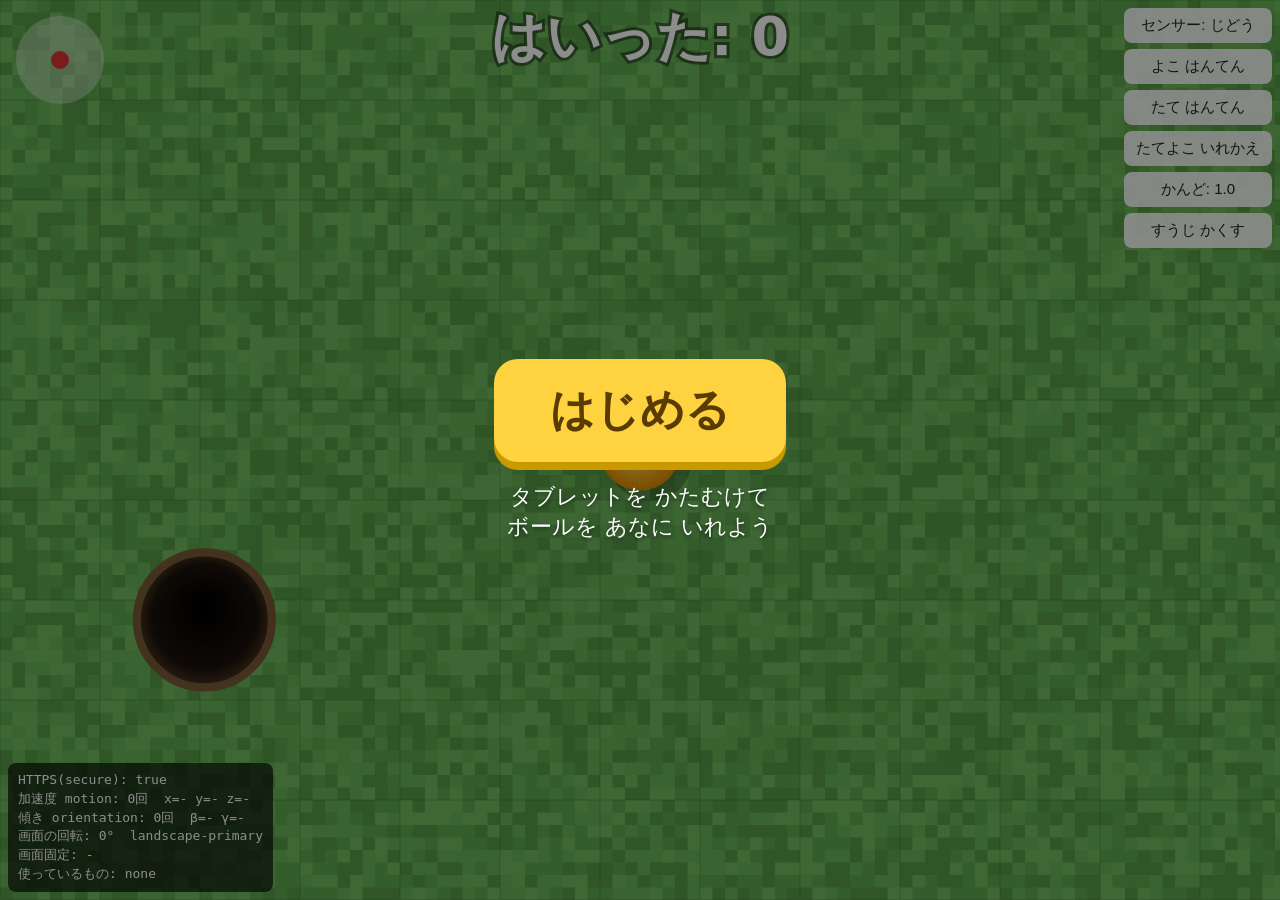
==== sensor-test.html @ 272e02b4 "feat: 傾きセンサーのテストページを追加 (ryokkon624/korokoro-block#1) Co-Authored-By: Claude Opus 5.5 <noreply@anthro" ====
<!doctype html>
<html lang="ja">
<head>
<meta charset="utf-8">
<meta name="viewport" content="width=device-width,initial-scale=1,maximum-scale=1,user-scalable=no">
<meta name="theme-color" content="#5a9e4b">
<title>かたむきテスト</title>
<style>
  html, body {
    margin: 0; height: 100%; overflow: hidden; background: #5a9e4b;
    font-family: system-ui, sans-serif;
    touch-action: none; user-select: none; -webkit-user-select: none;
  }
  canvas { display: block; }
  #info {
    position: fixed; left: 8px; bottom: 8px; background: rgba(0,0,0,.65); color: #fff;
    font: 13px/1.45 ui-monospace, monospace; padding: 8px 10px; border-radius: 8px;
    white-space: pre; pointer-events: none;
  }
  #panel { position: fixed; right: 8px; top: 8px; display: flex; flex-direction: column; gap: 6px; }
  #panel button {
    font-size: 15px; padding: 8px 12px; border-radius: 8px; border: none;
    background: rgba(255,255,255,.9); color: #222;
  }
  #start {
    position: fixed; inset: 0; display: flex; flex-direction: column; align-items: center;
    justify-content: center; gap: 20px; background: rgba(0,0,0,.45);
  }
  #start button {
    font-size: 44px; font-weight: bold; padding: 22px 56px; border-radius: 24px; border: none;
    background: #ffd23f; color: #5a3b00; box-shadow: 0 8px 0 #c99a00;
  }
  #start button:active { transform: translateY(6px); box-shadow: 0 2px 0 #c99a00; }
  #start p { color: #fff; font-size: 22px; margin: 0; text-align: center; text-shadow: 0 2px 4px rgba(0,0,0,.5); }
</style>
</head>
<body>
<canvas id="cv"></canvas>
<div id="info"></div>
<div id="panel">
  <button id="bMode">センサー: じどう</button>
  <button id="bFlipX">よこ はんてん</button>
  <button id="bFlipY">たて はんてん</button>
  <button id="bSwap">たてよこ いれかえ</button>
  <button id="bSens">かんど: 1.0</button>
  <button id="bInfo">すうじ かくす</button>
</div>
<div id="start">
  <button id="bStart">はじめる</button>
  <p>タブレットを かたむけて<br>ボールを あなに いれよう</p>
</div>
<script>
'use strict';

const cv = document.getElementById('cv');
const ctx = cv.getContext('2d');
const infoEl = document.getElementById('info');
let W = 0, H = 0;
let bg = null;

const S = {
  motion: null, orient: null, pointer: null,
  motionCount: 0, orientCount: 0,
  mode: 'auto', flipX: false, flipY: false, swap: false, sens: 1.0,
  showInfo: true, started: false, startedAt: 0, locked: null,
  score: 0, src: 'none', cheer: 0,
};

const ball = { x: 0, y: 0, vx: 0, vy: 0, r: 20, sinking: 0 };
const hole = { x: 0, y: 0, r: 30 };

const clamp = (v, lo, hi) => Math.min(Math.max(v, lo), hi);

// ---------- 画面サイズ ----------
function resize() {
  const dpr = window.devicePixelRatio || 1;
  W = innerWidth; H = innerHeight;
  cv.width = Math.round(W * dpr); cv.height = Math.round(H * dpr);
  cv.style.width = W + 'px'; cv.style.height = H + 'px';
  ctx.setTransform(dpr, 0, 0, dpr, 0, 0);
  const m = Math.min(W, H);
  ball.r = m * 0.045;
  hole.r = m * 0.075;
  bg = makeBackground(dpr);
  if (!ball.x) { ball.x = W / 2; ball.y = H / 2; placeHole(); }
  ball.x = clamp(ball.x, ball.r, W - ball.r);
  ball.y = clamp(ball.y, ball.r, H - ball.r);
  hole.x = clamp(hole.x, hole.r, W - hole.r);
  hole.y = clamp(hole.y, hole.r, H - hole.r);
}

// ブロックっぽい草の地面
function makeBackground(dpr) {
  const c = document.createElement('canvas');
  c.width = Math.round(W * dpr); c.height = Math.round(H * dpr);
  const g = c.getContext('2d');
  g.setTransform(dpr, 0, 0, dpr, 0, 0);
  const tile = Math.max(40, Math.round(Math.min(W, H) / 9));
  const px = tile / 8;
  let seed = 7;
  const rnd = () => (seed = (seed * 16807) % 2147483647) / 2147483647;
  const shades = ['#5fa84f', '#68b357', '#579c47', '#71bb5f'];
  for (let ty = 0; ty < H; ty += tile) {
    for (let tx = 0; tx < W; tx += tile) {
      for (let y = 0; y < 8; y++) {
        for (let x = 0; x < 8; x++) {
          g.fillStyle = shades[Math.floor(rnd() * shades.length)];
          g.fillRect(tx + x * px, ty + y * px, px + 0.5, px + 0.5);
        }
      }
      g.strokeStyle = 'rgba(0,0,0,.08)';
      g.strokeRect(tx + 0.5, ty + 0.5, tile - 1, tile - 1);
    }
  }
  return c;
}

function placeHole() {
  const m = Math.min(W, H);
  const pad = hole.r + 10;
  for (let i = 0; i < 50; i++) {
    hole.x = pad + Math.random() * (W - pad * 2);
    hole.y = pad + Math.random() * (H - pad * 2);
    if (Math.hypot(hole.x - ball.x, hole.y - ball.y) > m * 0.4) break;
  }
}

// ---------- センサー ----------
addEventListener('devicemotion', (e) => {
  const a = e.accelerationIncludingGravity;
  if (a && a.x != null && a.y != null) {
    S.motion = { x: a.x, y: a.y, z: a.z };
    S.motionCount++;
  }
});
addEventListener('deviceorientation', (e) => {
  if (e.beta != null && e.gamma != null) {
    S.orient = { a: e.alpha, b: e.beta, g: e.gamma };
    S.orientCount++;
  }
});

// PCでの確認用: ドラッグした方向にかたむける
cv.addEventListener('pointerdown', onPointer);
cv.addEventListener('pointermove', (e) => { if (e.buttons || e.pointerType === 'touch') onPointer(e); });
cv.addEventListener('pointerup', () => { S.pointer = null; });
cv.addEventListener('pointercancel', () => { S.pointer = null; });
function onPointer(e) {
  const m = Math.min(W, H) / 2;
  S.pointer = { x: (e.clientX - W / 2) / m, y: (e.clientY - H / 2) / m };
}

function screenAngle() {
  if (screen.orientation && typeof screen.orientation.angle === 'number') return screen.orientation.angle;
  if (typeof window.orientation === 'number') return window.orientation;
  return 0;
}

// ボールが転がる向き（画面座標、-1〜1くらい）
function tilt() {
  let dx, dy, src;
  // 端末の座標: x=右, y=上
  if ((S.mode === 'auto' || S.mode === 'motion') && S.motion) {
    dx = -S.motion.x / 9.81;
    dy = -S.motion.y / 9.81;
    src = 'motion';
  } else if ((S.mode === 'auto' || S.mode === 'orient') && S.orient) {
    const r = Math.PI / 180;
    dx = Math.sin(S.orient.g * r);
    dy = -Math.sin(S.orient.b * r);
    src = 'orient';
  } else if (S.pointer) {
    S.src = 'touch';
    return { x: S.pointer.x, y: S.pointer.y };
  } else {
    S.src = 'none';
    return { x: 0, y: 0 };
  }
  // 画面の回転にあわせる
  const t = screenAngle() * Math.PI / 180;
  const sx = dx * Math.cos(t) - dy * Math.sin(t);
  const sy = dx * Math.sin(t) + dy * Math.cos(t);
  let x = sx, y = -sy;
  if (S.swap) [x, y] = [y, x];
  if (S.flipX) x = -x;
  if (S.flipY) y = -y;
  const len = Math.hypot(x, y);
  if (len > 1) { x /= len; y /= len; }
  S.src = src;
  return { x, y };
}

// ---------- おと ----------
let ac = null;
function tone(freq, start, dur, vol, type) {
  const o = ac.createOscillator(), g = ac.createGain();
  o.type = type; o.frequency.value = freq;
  g.gain.setValueAtTime(0.0001, start);
  g.gain.exponentialRampToValueAtTime(vol, start + 0.015);
  g.gain.exponentialRampToValueAtTime(0.0001, start + dur);
  o.connect(g).connect(ac.destination);
  o.start(start); o.stop(start + dur + 0.02);
}
function soundGoal() {
  if (!ac) return;
  const t = ac.currentTime;
  [523, 659, 784, 1047].forEach((f, i) => tone(f, t + i * 0.08, 0.3, 0.25, 'triangle'));
}
function soundBump(power) {
  if (!ac) return;
  tone(160, ac.currentTime, 0.08, Math.min(0.3, power), 'square');
}

// ---------- うごき ----------
function update(dt) {
  if (!S.started) return;
  const m = Math.min(W, H);

  if (ball.sinking > 0) {
    ball.sinking -= dt;
    ball.x += (hole.x - ball.x) * Math.min(1, dt * 12);
    ball.y += (hole.y - ball.y) * Math.min(1, dt * 12);
    if (ball.sinking <= 0) {
      S.score++; S.cheer = 1.5;
      soundGoal();
      if (navigator.vibrate) navigator.vibrate(120);
      ball.vx = ball.vy = 0;
      placeHole();
    }
    return;
  }

  const t = tilt();
  const accel = m * 4.0 * S.sens;
  ball.vx += t.x * accel * dt;
  ball.vy += t.y * accel * dt;

  // あなの近くでは すいこまれる
  const hx = hole.x - ball.x, hy = hole.y - ball.y;
  const hd = Math.hypot(hx, hy);
  if (hd < hole.r) {
    ball.vx += hx * 18 * dt;
    ball.vy += hy * 18 * dt;
  }

  const friction = Math.pow(0.5, dt);
  ball.vx *= friction; ball.vy *= friction;
  ball.x += ball.vx * dt;
  ball.y += ball.vy * dt;

  const bounce = 0.45;
  let hit = 0;
  if (ball.x < ball.r) { ball.x = ball.r; hit = Math.abs(ball.vx); ball.vx = -ball.vx * bounce; }
  if (ball.x > W - ball.r) { ball.x = W - ball.r; hit = Math.abs(ball.vx); ball.vx = -ball.vx * bounce; }
  if (ball.y < ball.r) { ball.y = ball.r; hit = Math.max(hit, Math.abs(ball.vy)); ball.vy = -ball.vy * bounce; }
  if (ball.y > H - ball.r) { ball.y = H - ball.r; hit = Math.max(hit, Math.abs(ball.vy)); ball.vy = -ball.vy * bounce; }
  if (hit > m * 0.25) soundBump(hit / (m * 4));

  if (Math.hypot(hole.x - ball.x, hole.y - ball.y) < hole.r * 0.55) ball.sinking = 0.35;
}

// ---------- えがく ----------
function draw(dt) {
  ctx.drawImage(bg, 0, 0, W, H);

  // あな
  const hg = ctx.createRadialGradient(hole.x, hole.y - hole.r * 0.2, hole.r * 0.1, hole.x, hole.y, hole.r);
  hg.addColorStop(0, '#000');
  hg.addColorStop(0.75, '#1a120b');
  hg.addColorStop(1, '#4a3520');
  ctx.fillStyle = hg;
  ctx.beginPath(); ctx.arc(hole.x, hole.y, hole.r, 0, Math.PI * 2); ctx.fill();
  ctx.lineWidth = Math.max(3, hole.r * 0.12);
  ctx.strokeStyle = '#7a5a36';
  ctx.stroke();

  // ボール
  const scale = ball.sinking > 0 ? Math.max(0.3, ball.sinking / 0.35) : 1;
  const r = ball.r * scale;
  if (ball.sinking <= 0) {
    ctx.fillStyle = 'rgba(0,0,0,.25)';
    ctx.beginPath(); ctx.ellipse(ball.x + r * 0.25, ball.y + r * 0.35, r, r * 0.9, 0, 0, Math.PI * 2); ctx.fill();
  }
  const bgr = ctx.createRadialGradient(ball.x - r * 0.35, ball.y - r * 0.4, r * 0.1, ball.x, ball.y, r);
  bgr.addColorStop(0, '#fff6c8');
  bgr.addColorStop(0.45, '#ffc93c');
  bgr.addColorStop(1, '#e08a00');
  ctx.fillStyle = bgr;
  ctx.beginPath(); ctx.arc(ball.x, ball.y, r, 0, Math.PI * 2); ctx.fill();

  // かたむきの矢印（左上）
  const t = tilt();
  const cx = 60, cy = 60, cr = 44;
  ctx.fillStyle = 'rgba(255,255,255,.35)';
  ctx.beginPath(); ctx.arc(cx, cy, cr, 0, Math.PI * 2); ctx.fill();
  ctx.fillStyle = '#d33';
  ctx.beginPath(); ctx.arc(cx + t.x * cr, cy + t.y * cr, 9, 0, Math.PI * 2); ctx.fill();

  // スコア
  ctx.fillStyle = '#fff';
  ctx.strokeStyle = 'rgba(0,0,0,.45)';
  ctx.lineWidth = 6;
  ctx.textAlign = 'center';
  ctx.textBaseline = 'top';
  ctx.font = `bold ${Math.round(Math.min(W, H) * 0.06)}px system-ui, sans-serif`;
  const label = `はいった: ${S.score}`;
  ctx.strokeText(label, W / 2, 14);
  ctx.fillText(label, W / 2, 14);

  if (S.cheer > 0) {
    S.cheer -= dt;
    const a = Math.min(1, S.cheer);
    ctx.globalAlpha = a;
    ctx.font = `bold ${Math.round(Math.min(W, H) * 0.12)}px system-ui, sans-serif`;
    ctx.textBaseline = 'middle';
    const y = H / 2 - (1.5 - S.cheer) * 30;
    ctx.strokeText('やったね！', W / 2, y);
    ctx.fillStyle = '#ffe14a';
    ctx.fillText('やったね！', W / 2, y);
    ctx.globalAlpha = 1;
  }
}

// ---------- じょうほう ----------
const f1 = (v) => (v == null ? '-' : (v >= 0 ? ' ' : '') + v.toFixed(1));
function updateInfo() {
  if (!S.showInfo) { infoEl.style.display = 'none'; return; }
  infoEl.style.display = '';
  const m = S.motion, o = S.orient;
  const lines = [
    `HTTPS(secure): ${window.isSecureContext}`,
    `加速度 motion: ${S.motionCount}回  x=${f1(m && m.x)} y=${f1(m && m.y)} z=${f1(m && m.z)}`,
    `傾き orientation: ${S.orientCount}回  β=${f1(o && o.b)} γ=${f1(o && o.g)}`,
    `画面の回転: ${screenAngle()}°  ${screen.orientation ? screen.orientation.type : ''}`,
    `画面固定: ${S.locked == null ? '-' : S.locked ? 'できた' : 'できない(回転ロックしてね)'}`,
    `使っているもの: ${S.src}`,
  ];
  if (S.started && performance.now() - S.startedAt > 2000 && !S.motionCount && !S.orientCount) {
    lines.push('⚠ センサーの値が来ていません');
  }
  infoEl.textContent = lines.join('\n');
}
setInterval(updateInfo, 100);

// ---------- ボタン ----------
const modeLabels = { auto: 'じどう', motion: '加速度', orient: '傾き' };
document.getElementById('bMode').onclick = (e) => {
  S.mode = S.mode === 'auto' ? 'motion' : S.mode === 'motion' ? 'orient' : 'auto';
  e.target.textContent = `センサー: ${modeLabels[S.mode]}`;
};
const toggle = (id, key, label) => {
  document.getElementById(id).onclick = (e) => {
    S[key] = !S[key];
    e.target.textContent = label + (S[key] ? ' ✓' : '');
  };
};
toggle('bFlipX', 'flipX', 'よこ はんてん');
toggle('bFlipY', 'flipY', 'たて はんてん');
toggle('bSwap', 'swap', 'たてよこ いれかえ');
document.getElementById('bSens').onclick = (e) => {
  const list = [0.5, 0.75, 1.0, 1.5, 2.0];
  S.sens = list[(list.indexOf(S.sens) + 1) % list.length];
  e.target.textContent = `かんど: ${S.sens.toFixed(2).replace(/0$/, '')}`;
};
document.getElementById('bInfo').onclick = (e) => {
  S.showInfo = !S.showInfo;
  e.target.textContent = S.showInfo ? 'すうじ かくす' : 'すうじ だす';
};

document.getElementById('bStart').onclick = async () => {
  try { ac = new (window.AudioContext || window.webkitAudioContext)(); } catch (_) { ac = null; }
  // iPad/iPhone 用（Androidでは何もしない）
  for (const Ev of [window.DeviceMotionEvent, window.DeviceOrientationEvent]) {
    if (Ev && typeof Ev.requestPermission === 'function') {
      try { await Ev.requestPermission(); } catch (_) {}
    }
  }
  try {
    await document.documentElement.requestFullscreen();
    await screen.orientation.lock('landscape');
    S.locked = true;
  } catch (_) {
    S.locked = false;
  }
  document.getElementById('start').style.display = 'none';
  S.started = true;
  S.startedAt = performance.now();
};

// ---------- ループ ----------
let last = performance.now();
function loop(now) {
  const dt = Math.min(0.033, (now - last) / 1000);
  last = now;
  update(dt);
  draw(dt);
  requestAnimationFrame(loop);
}
addEventListener('resize', resize);
resize();
requestAnimationFrame(loop);
</script>
</body>
</html>
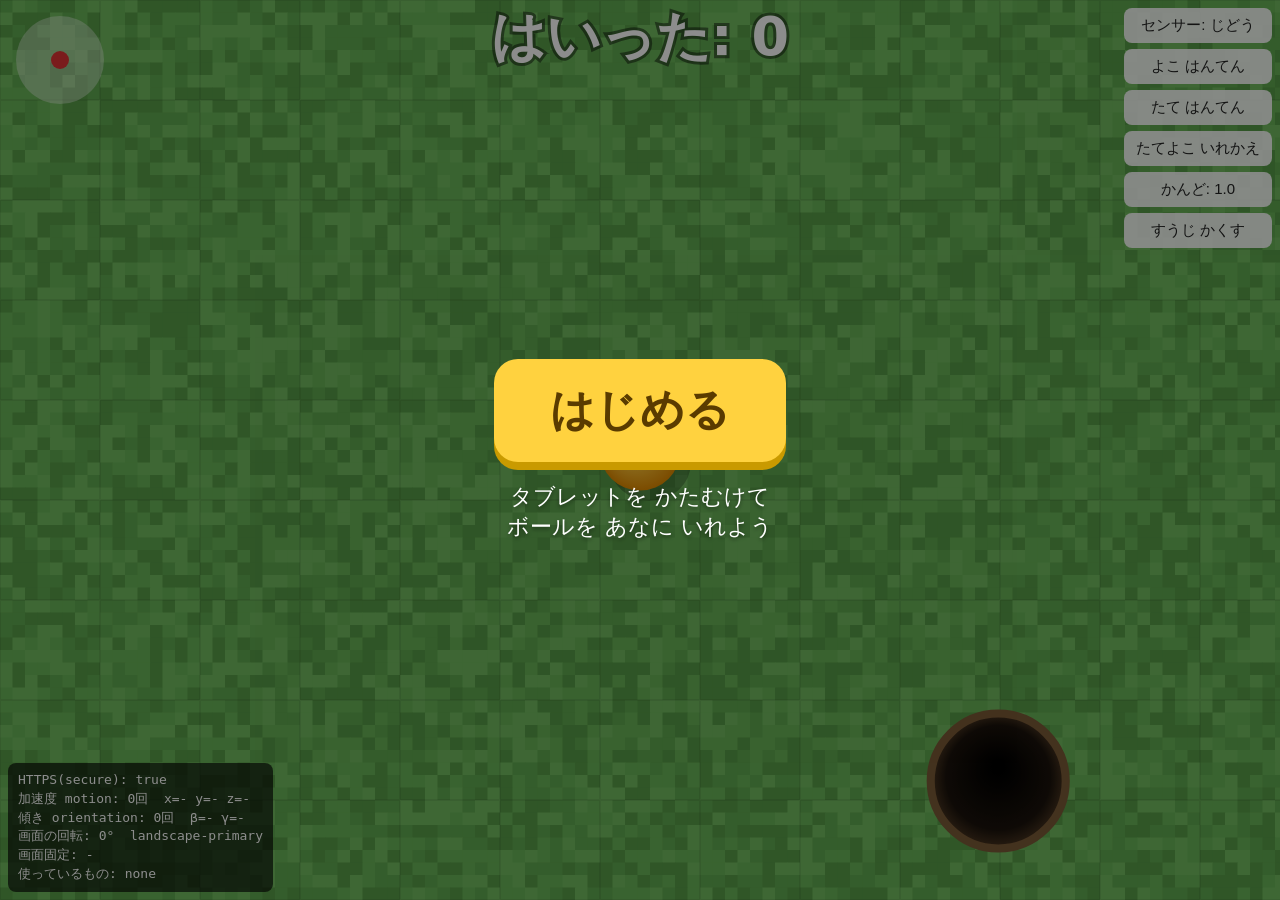
==== commit 13405df6: "fix: 画面固定を押した時点の横向きにして上下反転しないように修正 (ryokkon624/korokoro-block#3) Co-Authored-By: Claude Opus 5.5 <no" ====
--- a/sensor-test.html
+++ b/sensor-test.html
@@ -332,7 +332,7 @@
     `加速度 motion: ${S.motionCount}回  x=${f1(m && m.x)} y=${f1(m && m.y)} z=${f1(m && m.z)}`,
     `傾き orientation: ${S.orientCount}回  β=${f1(o && o.b)} γ=${f1(o && o.g)}`,
     `画面の回転: ${screenAngle()}°  ${screen.orientation ? screen.orientation.type : ''}`,
-    `画面固定: ${S.locked == null ? '-' : S.locked ? 'できた' : 'できない(回転ロックしてね)'}`,
+    `画面固定: ${S.locked == null ? '-' : S.locked ? `できた (${S.locked})` : 'できない(回転ロックしてね)'}`,
     `使っているもの: ${S.src}`,
   ];
   if (S.started && performance.now() - S.startedAt > 2000 && !S.motionCount && !S.orientCount) {
@@ -376,9 +376,13 @@
     }
   }
   try {
+    // 'landscape' だと左右どちらの横向きにもセンサーで回ってしまう（本体の回転ロックより優先される）ので、
+    // 押した時点の横向きのまま固定する
+    const cur = screen.orientation.type;
+    const target = cur.startsWith('landscape') ? cur : 'landscape-primary';
     await document.documentElement.requestFullscreen();
-    await screen.orientation.lock('landscape');
-    S.locked = true;
+    await screen.orientation.lock(target);
+    S.locked = target;
   } catch (_) {
     S.locked = false;
   }
